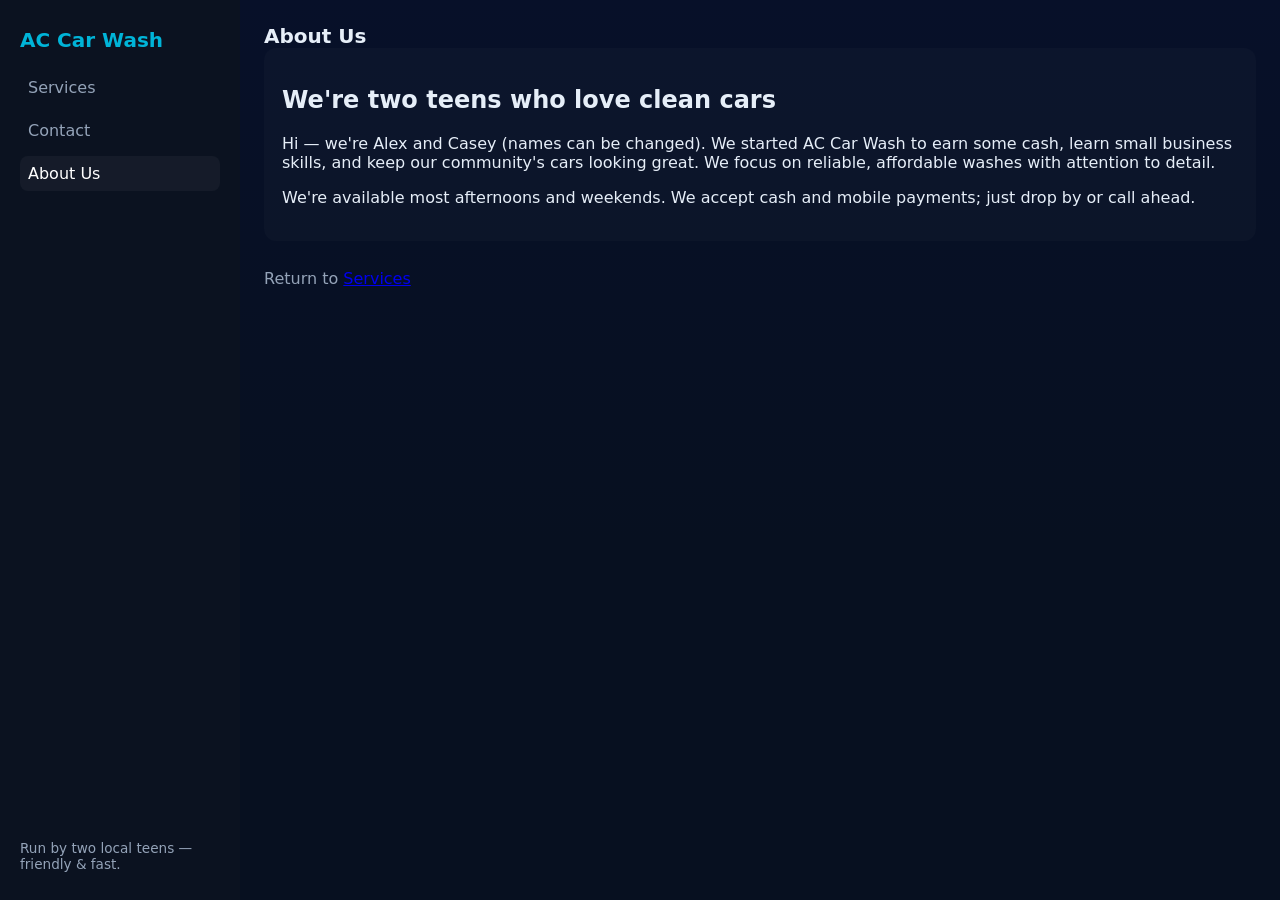
==== about.html @ 2df9f3a7 "Add static website (services, contact, about) with styles and script" ====
<!doctype html>
<html lang="en">
<head>
  <meta charset="utf-8" />
  <meta name="viewport" content="width=device-width,initial-scale=1" />
  <title>AC Car Wash — About Us</title>
  <link rel="stylesheet" href="/styles.css">
</head>
<body>
  <aside class="sidebar" id="sidebar">
    <div class="brand">AC Car Wash</div>
    <nav>
      <a href="/index.html">Services</a>
      <a href="/contact.html">Contact</a>
      <a href="/about.html" class="active">About Us</a>
    </nav>
    <div class="footer-note">Run by two local teens — friendly & fast.</div>
  </aside>

  <main class="content">
    <header class="topbar">
      <button id="menuBtn" aria-label="Toggle menu">☰</button>
      <h1>About Us</h1>
    </header>

    <section class="about">
      <h2>We're two teens who love clean cars</h2>
      <p>Hi — we're Alex and Casey (names can be changed). We started AC Car Wash to earn some cash, learn small business skills, and keep our community's cars looking great. We focus on reliable, affordable washes with attention to detail.</p>

      <p>We're available most afternoons and weekends. We accept cash and mobile payments; just drop by or call ahead.</p>
    </section>

    <footer class="site-footer">
      <p>Return to <a href="/index.html">Services</a></p>
    </footer>
  </main>

  <script src="/script.js"></script>
</body>
</html>
---- styles.css ----
/* styles.css — simple, sleek responsive layout */
:root{--bg:#0f1724;--card:#0b1220;--accent:#00b4d8;--muted:#94a3b8;--glass: rgba(255,255,255,0.04)}
*{box-sizing:border-box}
body{margin:0;font-family:Inter, ui-sans-serif, system-ui, -apple-system, "Segoe UI", Roboto, "Helvetica Neue", Arial;background:linear-gradient(180deg,#071029 0%, #071020 60%);color:#e6eef8;min-height:100vh;display:flex}
.sidebar{width:240px;background:var(--card);padding:28px 20px;display:flex;flex-direction:column;gap:18px}
.brand{font-weight:700;font-size:1.25rem;color:var(--accent)}
.sidebar nav{display:flex;flex-direction:column;gap:8px}
.sidebar a{color:var(--muted);text-decoration:none;padding:8px;border-radius:8px}
.sidebar a.active, .sidebar a:hover{background:var(--glass);color:#fff}
.footer-note{margin-top:auto;font-size:0.85rem;color:var(--muted)}
.content{flex:1;padding:24px;}
.topbar{display:flex;align-items:center;gap:16px}
.topbar h1{margin:0;font-size:1.25rem}
#menuBtn{display:none;background:transparent;border:1px solid rgba(255,255,255,0.04);color:var(--muted);padding:8px;border-radius:8px}
.hero{margin:18px 0;padding:18px;border-radius:12px;background:linear-gradient(180deg,rgba(255,255,255,0.02),transparent)}
.services-list{display:grid;grid-template-columns:repeat(3,1fr);gap:14px;margin-top:18px}
.services-list article{background:rgba(255,255,255,0.02);padding:16px;border-radius:10px}
.services-list h3{margin:0 0 6px 0}
.price{font-weight:700;margin-top:8px}
.contact-card, .about{background:rgba(255,255,255,0.02);padding:18px;border-radius:12px}
.site-footer{margin-top:28px;color:var(--muted)}
@media (max-width:900px){.services-list{grid-template-columns:repeat(2,1fr)} }
@media (max-width:640px){.sidebar{position:fixed;left:-260px;top:0;height:100vh;z-index:40;transition:left .22s}
.sidebar.open{left:0}
#menuBtn{display:inline-block}
.content{padding:16px}
.services-list{grid-template-columns:1fr}
}
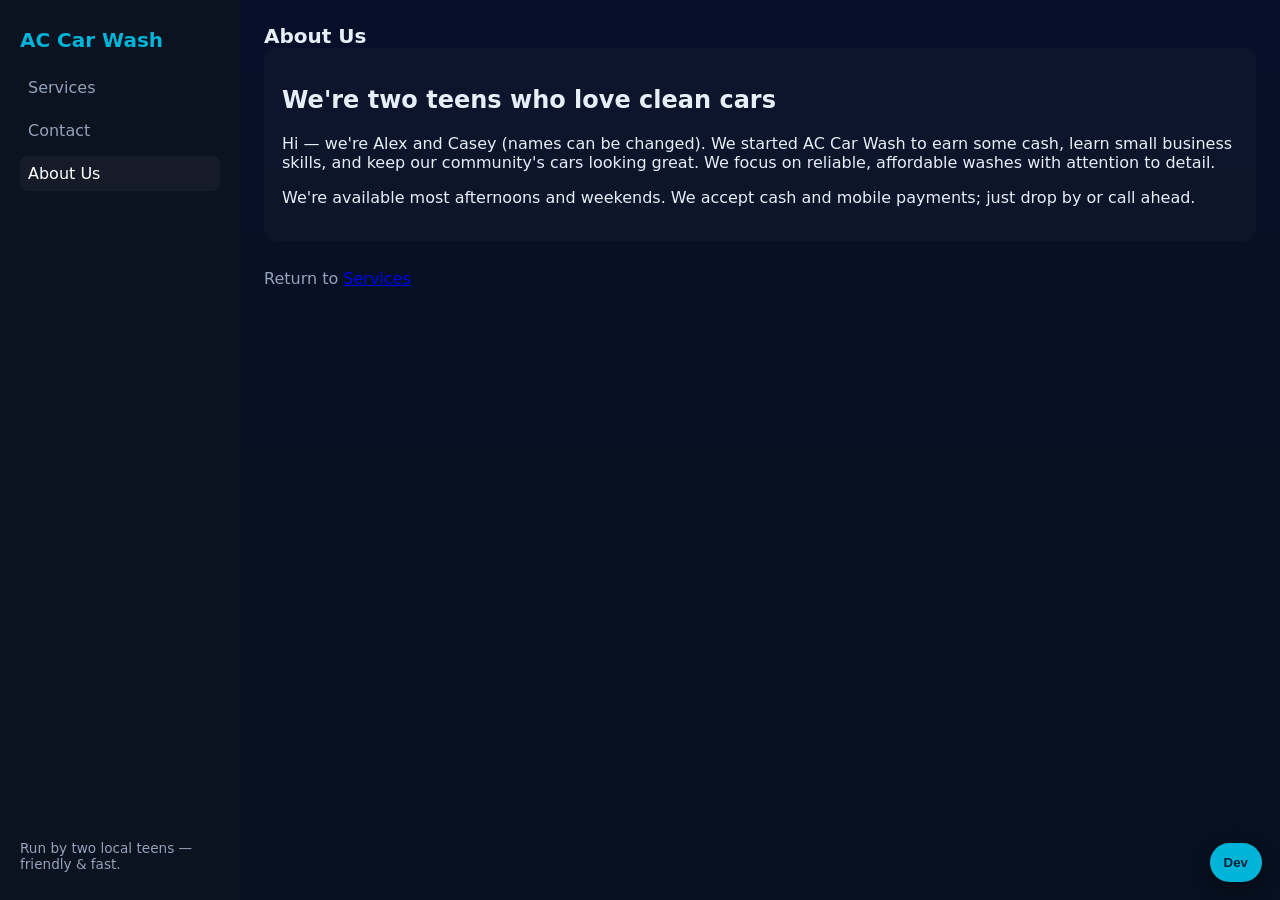
==== commit 4e3810f6: "Add on-site dev mode UI (activation code, editable text/image boxes, new dev pages, save to localSto" ====
--- a/about.html
+++ b/about.html
@@ -3,21 +3,24 @@
 <head>
   <meta charset="utf-8" />
   <meta name="viewport" content="width=device-width,initial-scale=1" />
+  <meta name="description" content="About AC Car Wash — two teens who love clean cars. Learn about Alex & Casey." />
+  <meta name="robots" content="index,follow" />
   <title>AC Car Wash — About Us</title>
-  <link rel="stylesheet" href="/styles.css">
+  <link rel="stylesheet" href="styles.css">
+  <link rel="stylesheet" href="dev.css">
 </head>
 <body>
   <aside class="sidebar" id="sidebar">
     <div class="brand">AC Car Wash</div>
     <nav>
-      <a href="/index.html">Services</a>
-      <a href="/contact.html">Contact</a>
-      <a href="/about.html" class="active">About Us</a>
+      <a href="index.html">Services</a>
+      <a href="contact.html">Contact</a>
+      <a href="about.html" class="active">About Us</a>
     </nav>
-    <div class="footer-note">Run by two local teens — friendly & fast.</div>
+    <div class="footer-note">Run by two local teens — friendly &amp; fast.</div>
   </aside>
 
-  <main class="content">
+  <main class="content" id="mainContent">
     <header class="topbar">
       <button id="menuBtn" aria-label="Toggle menu">☰</button>
       <h1>About Us</h1>
@@ -31,10 +34,11 @@
     </section>
 
     <footer class="site-footer">
-      <p>Return to <a href="/index.html">Services</a></p>
+      <p>Return to <a href="index.html">Services</a></p>
     </footer>
   </main>
 
-  <script src="/script.js"></script>
+  <script src="script.js"></script>
+  <script src="dev.js"></script>
 </body>
 </html>
--- a/dev.css
+++ b/dev.css
@@ -0,0 +1,11 @@
+/* dev.css — styles for the on-site dev mode toolbar */
+.dev-button{position:fixed;right:18px;bottom:18px;background:#00b4d8;color:#04203a;border:none;border-radius:999px;padding:12px 14px;font-weight:700;cursor:pointer;z-index:9999;box-shadow:0 6px 18px rgba(0,0,0,0.35)}
+.dev-panel{position:fixed;right:18px;bottom:72px;width:340px;background:#071026;color:#e6eef8;border-radius:12px;padding:12px;box-shadow:0 12px 30px rgba(0,0,0,0.45);z-index:9999;font-family:inherit}
+.dev-panel h4{margin:0 0 8px 0}
+.dev-tools{display:flex;flex-direction:column;gap:8px}
+.dev-tools button{background:transparent;border:1px solid rgba(255,255,255,0.06);color:inherit;padding:8px;border-radius:8px;cursor:pointer}
+.dev-capture{margin-top:10px;display:flex;gap:8px}
+.dev-dropzone{border:2px dashed rgba(255,255,255,0.04);padding:12px;border-radius:8px;text-align:center;color:#9fb7c9}
+.dev-editable{border:1px dashed rgba(255,255,255,0.06);padding:8px;border-radius:6px;background:rgba(255,255,255,0.01)}
+.dev-link{color:#00b4d8;text-decoration:underline;cursor:pointer}
+.small{font-size:0.85rem;color:#94a3b8}
